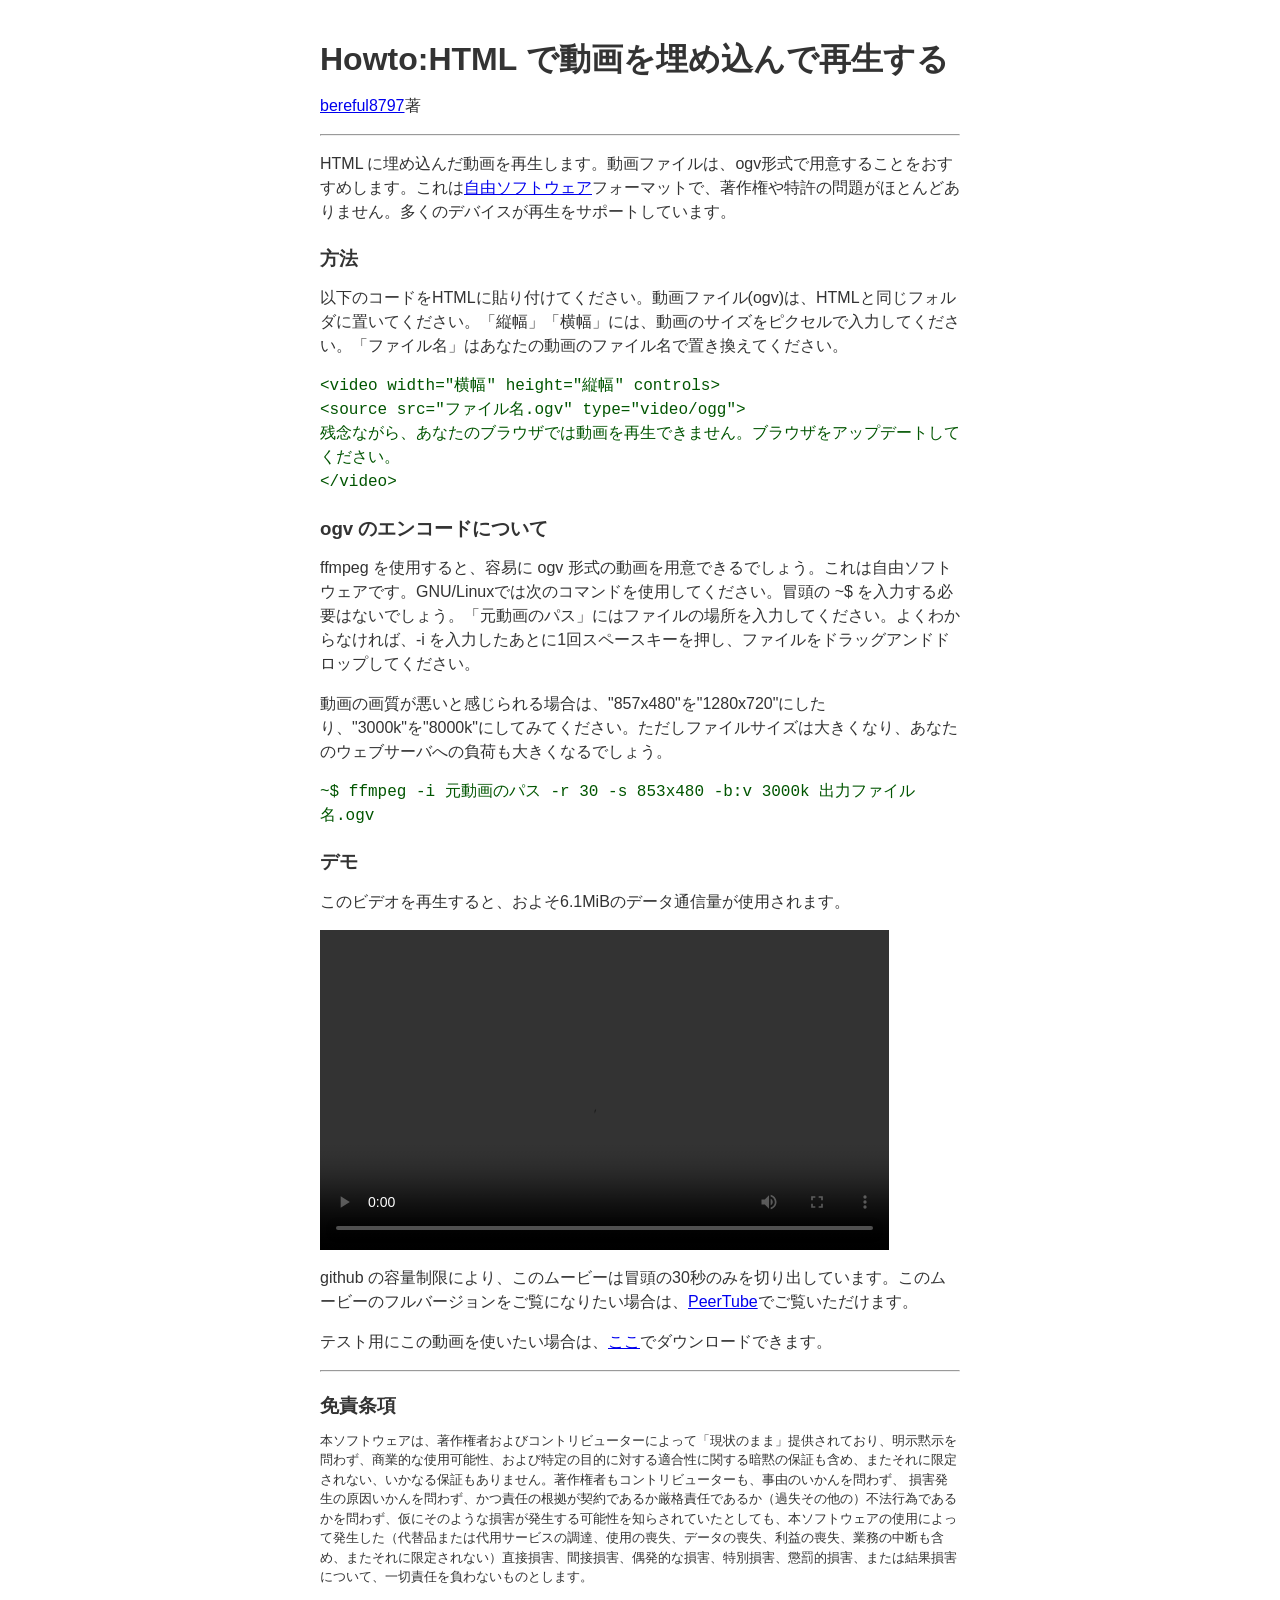
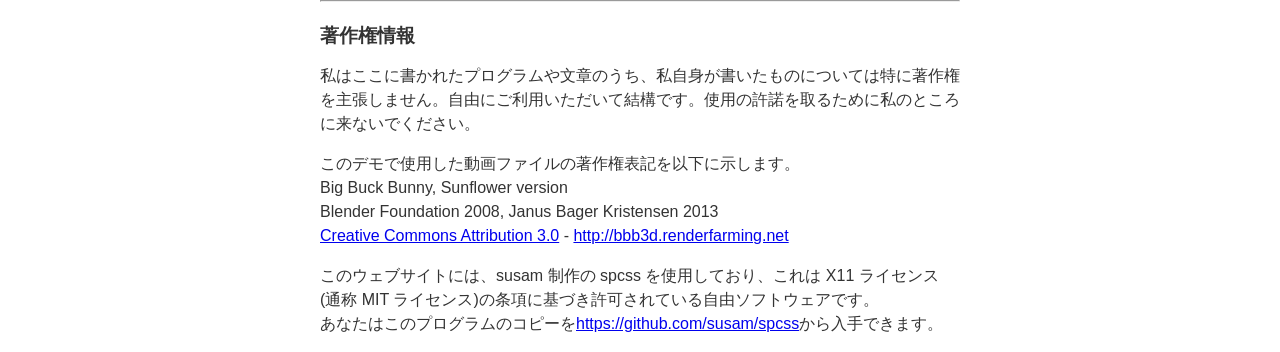
==== video/index.htm @ 007e4989 "Update index.htm" ====
<html>
<link rel="stylesheet" href="sp.css">
<head>
<title>HTML で動画を埋め込んで再生する</title>

</head>
<body>
<h1>Howto:HTML で動画を埋め込んで再生する</h1>
<p><a href="https://mstdn.jp/web/@bereful8797">bereful8797</a>著</p>
<hr>
<p>HTML に埋め込んだ動画を再生します。動画ファイルは、ogv形式で用意することをおすすめします。これは<a href="https://www.gnu.org/philosophy/free-sw.html">自由ソフトウェア</a>フォーマットで、著作権や特許の問題がほとんどありません。多くのデバイスが再生をサポートしています。</p>
<h3>方法</h3>
<p>以下のコードをHTMLに貼り付けてください。動画ファイル(ogv)は、HTMLと同じフォルダに置いてください。「縦幅」「横幅」には、動画のサイズをピクセルで入力してください。「ファイル名」はあなたの動画のファイル名で置き換えてください。</p>
<code>&lt;video width=&quot;横幅&quot; height=&quot;縦幅&quot; controls&gt;<br>
    &lt;source src=&quot;ファイル名.ogv&quot; type=&quot;video/ogg&quot;&gt;<br>
    残念ながら、あなたのブラウザでは動画を再生できません。ブラウザをアップデートしてください。<br>
&lt;/video&gt;</code><br>
<h3>ogv のエンコードについて</h3>
<p>ffmpeg を使用すると、容易に ogv 形式の動画を用意できるでしょう。これは自由ソフトウェアです。GNU/Linuxでは次のコマンドを使用してください。冒頭の ~$ を入力する必要はないでしょう。「元動画のパス」にはファイルの場所を入力してください。よくわからなければ、-i を入力したあとに1回スペースキーを押し、ファイルをドラッグアンドドロップしてください。</p>
<p>動画の画質が悪いと感じられる場合は、"857x480"を"1280x720"にしたり、"3000k"を"8000k"にしてみてください。ただしファイルサイズは大きくなり、あなたのウェブサーバへの負荷も大きくなるでしょう。</p>
<code>
~$ ffmpeg -i 元動画のパス -r 30 -s 853x480 -b:v 3000k 出力ファイル名.ogv
</code>
<h3>デモ</h3>
<p>このビデオを再生すると、およそ6.1MiBのデータ通信量が使用されます。</p>
<video width="569" height="320" controls>
    <source src="bigbuckbunny.ogv" type="video/ogg">
    残念ながら、あなたのブラウザでは動画を再生できません。ブラウザをアップデートしてください。
</video>
<p>github の容量制限により、このムービーは冒頭の30秒のみを切り出しています。このムービーのフルバージョンをご覧になりたい場合は、<a href="https://video.blender.org/videos/watch/6402b77c-b61f-4a06-96ca-c8420a2becf4">PeerTube</a>でご覧いただけます。</p>
<p>テスト用にこの動画を使いたい場合は、<a href="./bigbuckbunny.ogv">ここ</a>でダウンロードできます。</p>
<hr>
<h3>免責条項</h3>
<font size="2">
<p> 本ソフトウェアは、著作権者およびコントリビューターによって「現状のまま」提供されており、明示黙示を問わず、商業的な使用可能性、および特定の目的に対する適合性に関する暗黙の保証も含め、またそれに限定されない、いかなる保証もありません。著作権者もコントリビューターも、事由のいかんを問わず、 損害発生の原因いかんを問わず、かつ責任の根拠が契約であるか厳格責任であるか（過失その他の）不法行為であるかを問わず、仮にそのような損害が発生する可能性を知らされていたとしても、本ソフトウェアの使用によって発生した（代替品または代用サービスの調達、使用の喪失、データの喪失、利益の喪失、業務の中断も含め、またそれに限定されない）直接損害、間接損害、偶発的な損害、特別損害、懲罰的損害、または結果損害について、一切責任を負わないものとします。 </p>
</font>
<hr>
<h3>著作権情報</h3>
<p>
私はここに書かれたプログラムや文章のうち、私自身が書いたものについては特に著作権を主張しません。自由にご利用いただいて結構です。使用の許諾を取るために私のところに来ないでください。
<p>
このデモで使用した動画ファイルの著作権表記を以下に示します。<br>
Big Buck Bunny, Sunflower version<br>
Blender Foundation 2008, Janus Bager Kristensen 2013<br>
<a href="https://creativecommons.org/licenses/by/3.0/">Creative Commons Attribution 3.0</a> - <a href="http://bbb3d.renderfarming.net">http://bbb3d.renderfarming.net</a>
</p>
<p>
このウェブサイトには、susam 制作の spcss を使用しており、これは X11 ライセンス(通称 MIT ライセンス)の条項に基づき許可されている自由ソフトウェアです。<br>
あなたはこのプログラムのコピーを<a href="https://github.com/susam/spcss">https://github.com/susam/spcss</a>から入手できます。
</p>
</body>
</html>
---- video/sp.css ----
/*
 * https://github.com/susam/spcss

Copyright (c) 2020-2022 Susam Pal

Permission is hereby granted, free of charge, to any person obtaining a copy of this software and associated documentation files (the "Software"), to deal in the Software without restriction, including without limitation the rights to use, copy, modify, merge, publish, distribute, sublicense, and/or sell copies of the Software, and to permit persons to whom the Software is furnished to do so, subject to the following conditions:

The above copyright notice and this permission notice shall be included in all copies or substantial portions of the Software.

THE SOFTWARE IS PROVIDED "AS IS", WITHOUT WARRANTY OF ANY KIND, EXPRESS OR IMPLIED, INCLUDING BUT NOT LIMITED TO THE WARRANTIES OF MERCHANTABILITY, FITNESS FOR A PARTICULAR PURPOSE AND NONINFRINGEMENT. IN NO EVENT SHALL THE AUTHORS OR COPYRIGHT HOLDERS BE LIABLE FOR ANY CLAIM, DAMAGES OR OTHER LIABILITY, WHETHER IN AN ACTION OF CONTRACT, TORT OR OTHERWISE, ARISING FROM, OUT OF OR IN CONNECTION WITH THE SOFTWARE OR THE USE OR OTHER DEALINGS IN THE SOFTWARE.
 */
body {
  color: #333;
  font-family: helvetica, arial, sans-serif;
  line-height: 1.5;
  margin: 0 auto;
  max-width: 40em;
  padding: 0 1em;
}
h1, h2, h3, h4, h5, h6 {
  margin: 1.25em 0 0.5em 0;
  line-height: 1.2;
}
a:link {
  color: #00e;
}
a:visited {
  color: #518;
}
a:focus, a:hover {
  color: #03f;
}
a:active {
  color: #e00;
}
h1 a:empty:before, h2 a:empty:before, h3 a:empty:before,
h4 a:empty:before, h5 a:empty:before, h6 a:empty:before {
  content: "#";
}
h1 a:empty, h2 a:empty, h3 a:empty, h4 a:empty, h5 a:empty, h6 a:empty {
  visibility: hidden;
  padding-left: 0.25em;
}
h1:hover a:empty, h2:hover a:empty, h3:hover a:empty,
h4:hover a:empty, h5:hover a:empty, h6:hover a:empty {
  visibility: visible;
}
img {
  max-width: 100%;
}
figure {
  margin: 1em 0;
  text-align: center;
}
figcaption {
  font-size: small;
}
pre, code, samp, kbd {
  font-family: monospace, monospace;
}
pre, code, kbd {
  color: #050;
}
samp {
  color: #730;
}
pre, blockquote {
  background: #eee;
  padding: 0.5em;
}
pre {
  overflow: auto;
}
blockquote {
  border-left: medium solid #ccc;
  margin: 1em 0;
}
blockquote :first-child {
  margin-top: 0;
}
blockquote :last-child {
  margin-bottom: 0;
}
table {
  border-collapse: collapse;
}
th, td {
  border: thin solid #999;
  padding: 0.3em 0.4em;
  text-align: left;
}
@media (prefers-color-scheme: dark) {
  body {
    background: #111;
    color: #bbb;
  }
  a:link {
    color: #9bf;
  }
  a:visited {
    color: #caf;
  }
  a:focus, a:hover {
    color: #9cf;
  }
  a:active {
    color: #f99;
  }
  pre, code, kbd {
    color: #9c6;
    font-family: monospace, monospace;
  }
  samp {
    color: #db0;
  }
  pre, blockquote {
    background: #000;
  }
  blockquote {
    border-color: #333;
  }
  th, td {
    border-color: #666;
  }
}
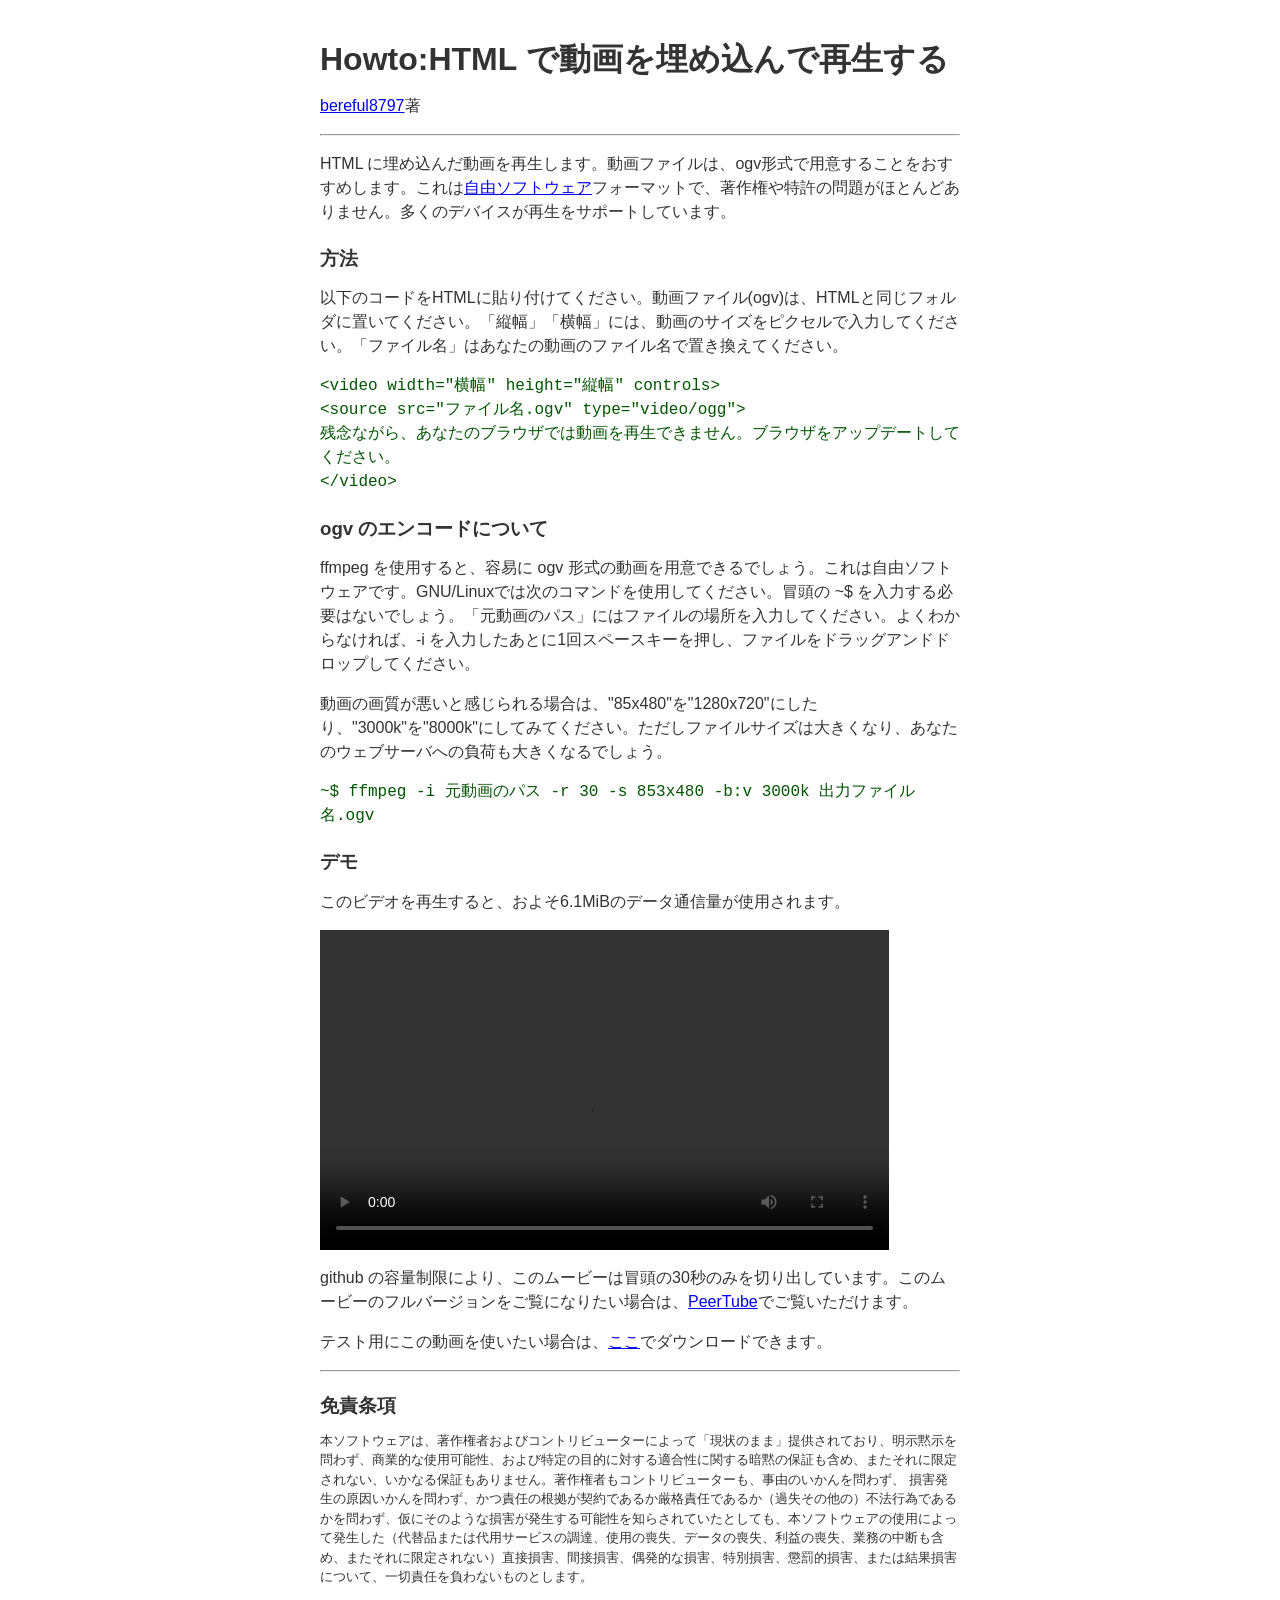
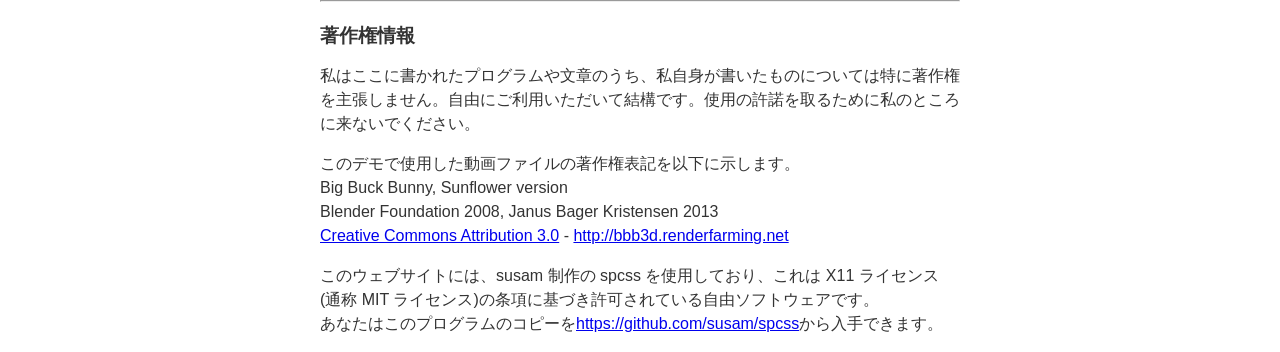
==== commit f39be9fc: "Update index.htm" ====
--- a/video/index.htm
+++ b/video/index.htm
@@ -17,7 +17,7 @@
 &lt;/video&gt;</code><br>
 <h3>ogv のエンコードについて</h3>
 <p>ffmpeg を使用すると、容易に ogv 形式の動画を用意できるでしょう。これは自由ソフトウェアです。GNU/Linuxでは次のコマンドを使用してください。冒頭の ~$ を入力する必要はないでしょう。「元動画のパス」にはファイルの場所を入力してください。よくわからなければ、-i を入力したあとに1回スペースキーを押し、ファイルをドラッグアンドドロップしてください。</p>
-<p>動画の画質が悪いと感じられる場合は、"857x480"を"1280x720"にしたり、"3000k"を"8000k"にしてみてください。ただしファイルサイズは大きくなり、あなたのウェブサーバへの負荷も大きくなるでしょう。</p>
+<p>動画の画質が悪いと感じられる場合は、"85x480"を"1280x720"にしたり、"3000k"を"8000k"にしてみてください。ただしファイルサイズは大きくなり、あなたのウェブサーバへの負荷も大きくなるでしょう。</p>
 <code>
 ~$ ffmpeg -i 元動画のパス -r 30 -s 853x480 -b:v 3000k 出力ファイル名.ogv
 </code>
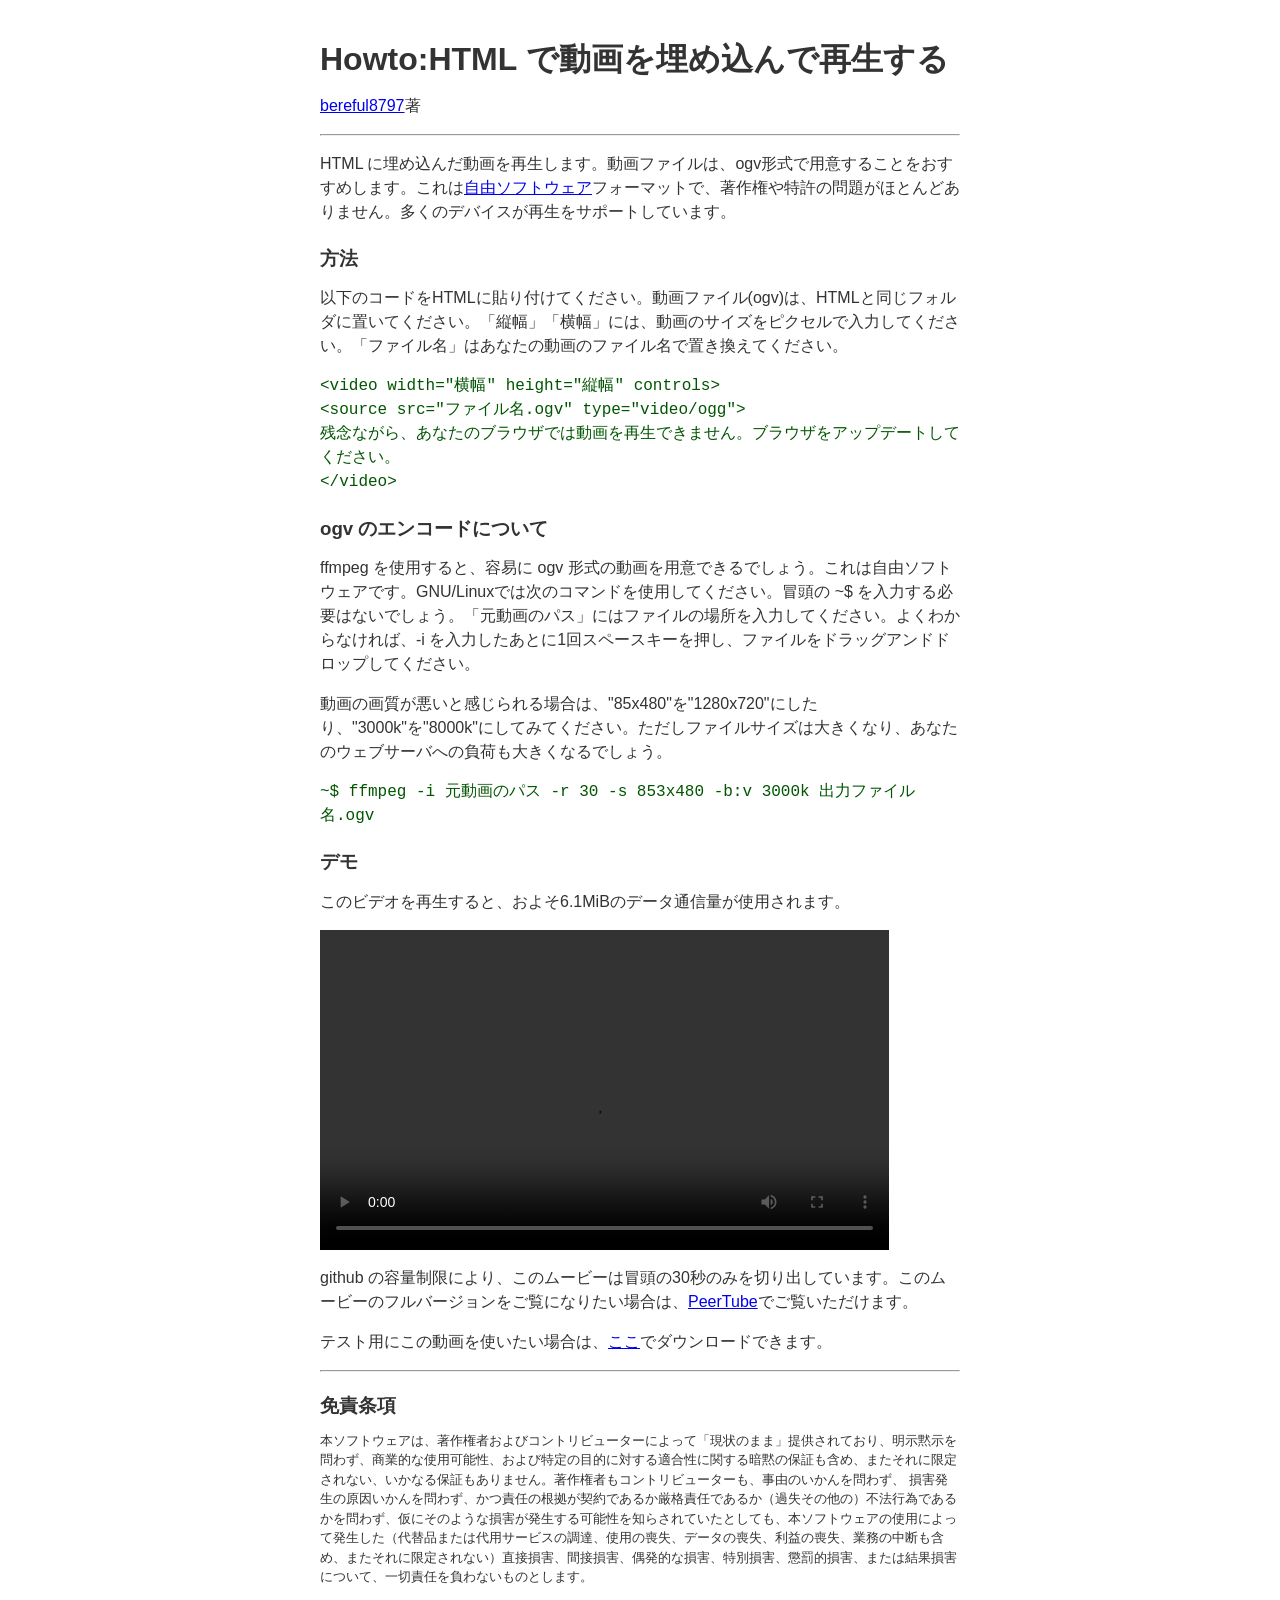
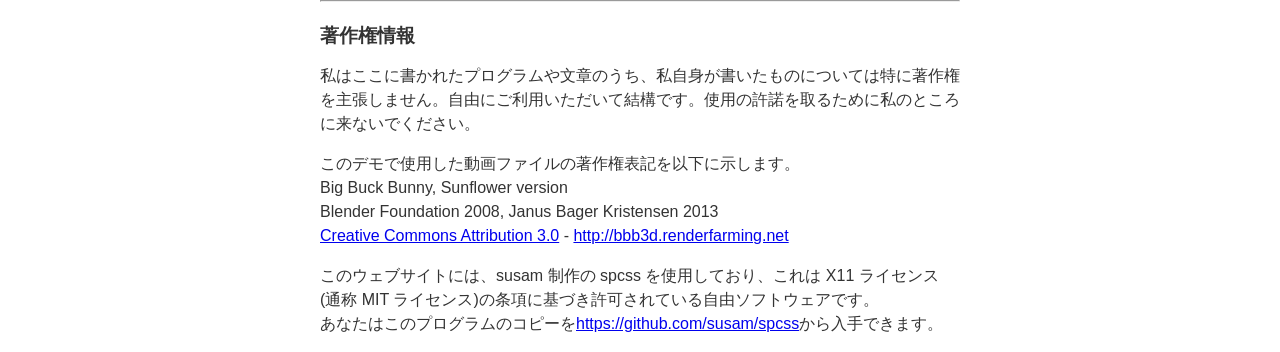
==== commit 50819e79: "Update index.htm" ====
--- a/video/index.htm
+++ b/video/index.htm
@@ -23,10 +23,14 @@
 </code>
 <h3>デモ</h3>
 <p>このビデオを再生すると、およそ6.1MiBのデータ通信量が使用されます。</p>
+    
+    
 <video width="569" height="320" controls>
     <source src="bigbuckbunny.ogv" type="video/ogg">
     残念ながら、あなたのブラウザでは動画を再生できません。ブラウザをアップデートしてください。
 </video>
+    
+    
 <p>github の容量制限により、このムービーは冒頭の30秒のみを切り出しています。このムービーのフルバージョンをご覧になりたい場合は、<a href="https://video.blender.org/videos/watch/6402b77c-b61f-4a06-96ca-c8420a2becf4">PeerTube</a>でご覧いただけます。</p>
 <p>テスト用にこの動画を使いたい場合は、<a href="./bigbuckbunny.ogv">ここ</a>でダウンロードできます。</p>
 <hr>
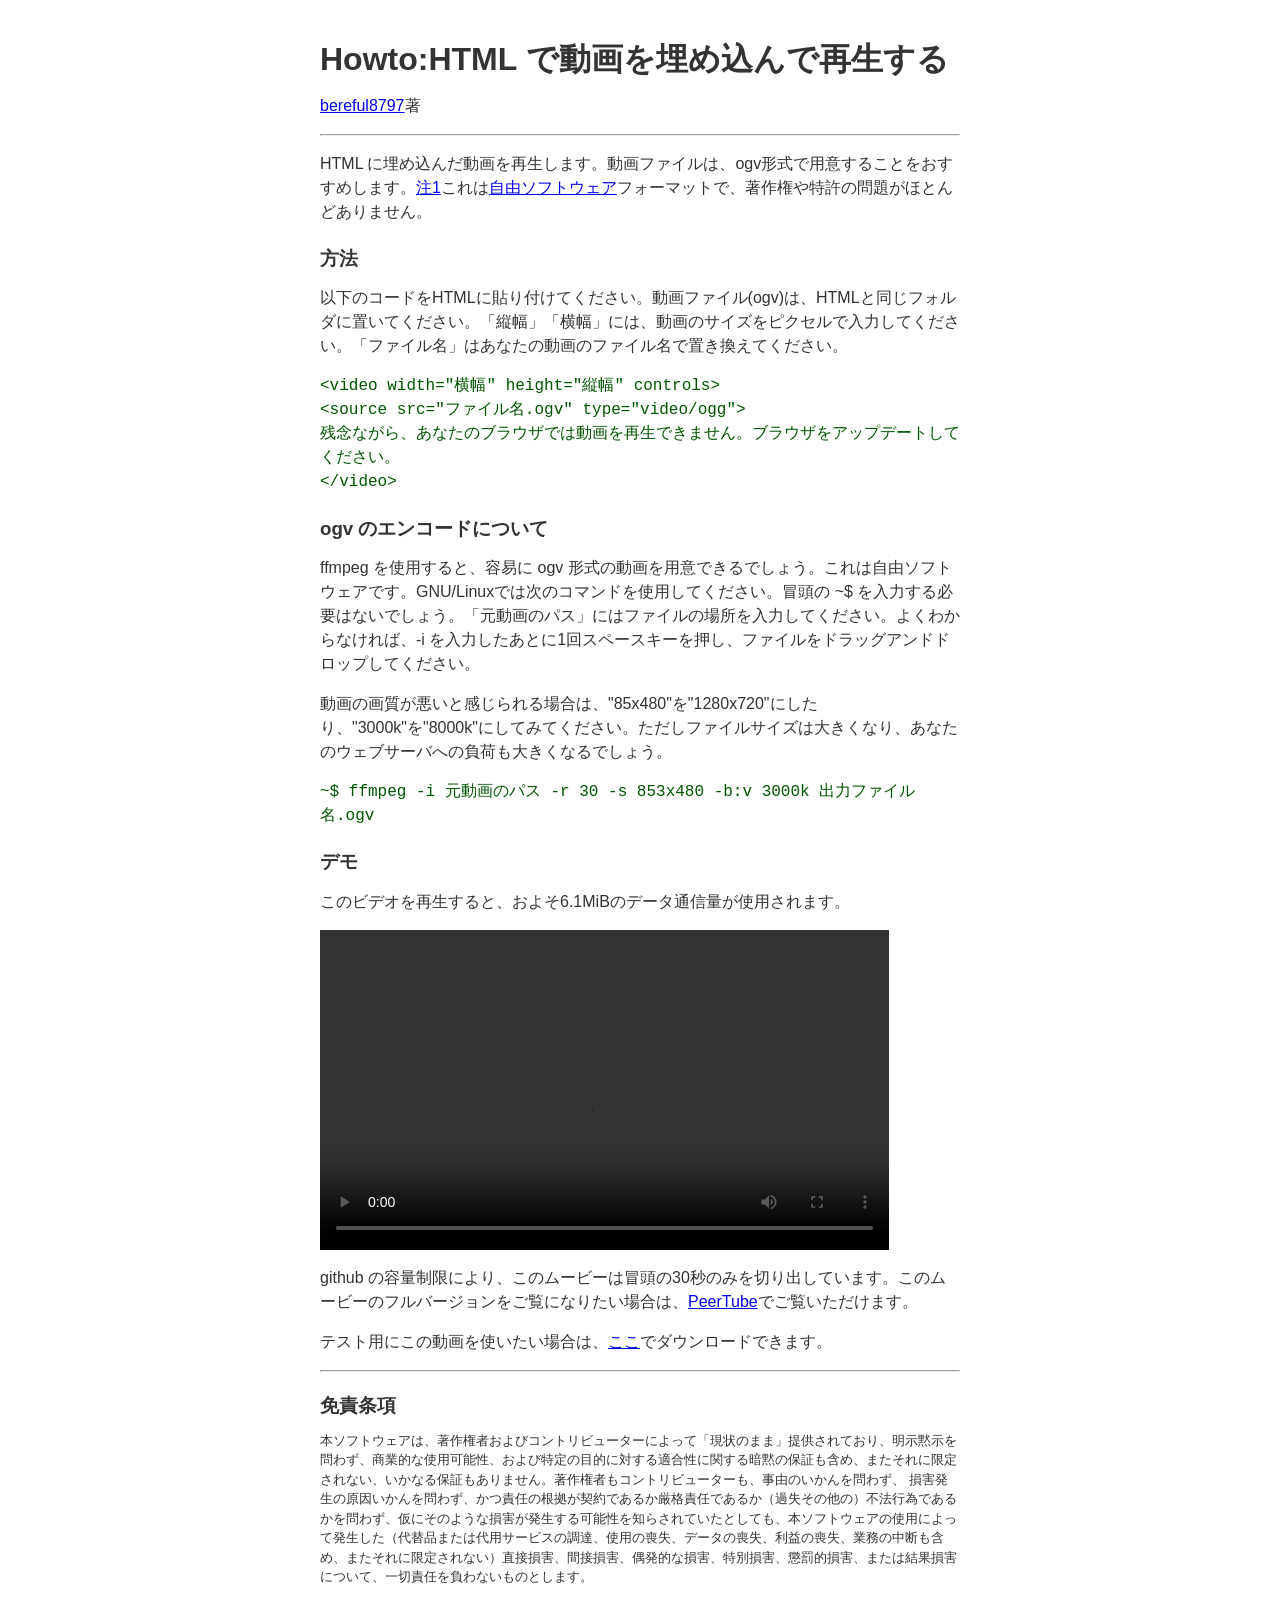
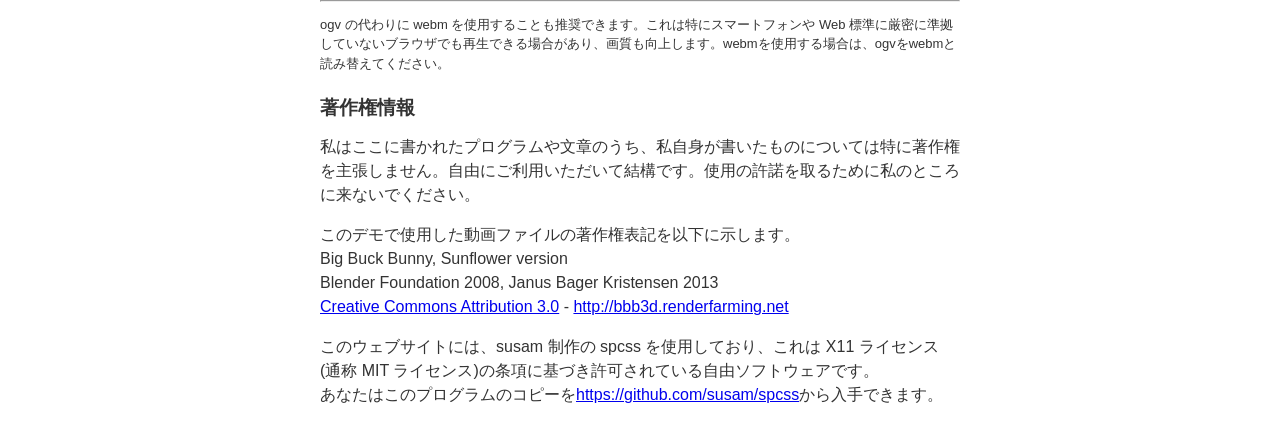
==== commit ca3c2a2d: "Update index.htm" ====
--- a/video/index.htm
+++ b/video/index.htm
@@ -8,7 +8,7 @@
 <h1>Howto:HTML で動画を埋め込んで再生する</h1>
 <p><a href="https://mstdn.jp/web/@bereful8797">bereful8797</a>著</p>
 <hr>
-<p>HTML に埋め込んだ動画を再生します。動画ファイルは、ogv形式で用意することをおすすめします。これは<a href="https://www.gnu.org/philosophy/free-sw.html">自由ソフトウェア</a>フォーマットで、著作権や特許の問題がほとんどありません。多くのデバイスが再生をサポートしています。</p>
+    <p>HTML に埋め込んだ動画を再生します。動画ファイルは、ogv形式で用意することをおすすめします。<a href="#注1">注1</a>これは<a href="https://www.gnu.org/philosophy/free-sw.html">自由ソフトウェア</a>フォーマットで、著作権や特許の問題がほとんどありません。<!--多くのデバイスが再生をサポートしています。--></p>
 <h3>方法</h3>
 <p>以下のコードをHTMLに貼り付けてください。動画ファイル(ogv)は、HTMLと同じフォルダに置いてください。「縦幅」「横幅」には、動画のサイズをピクセルで入力してください。「ファイル名」はあなたの動画のファイル名で置き換えてください。</p>
 <code>&lt;video width=&quot;横幅&quot; height=&quot;縦幅&quot; controls&gt;<br>
@@ -39,6 +39,9 @@
 <p> 本ソフトウェアは、著作権者およびコントリビューターによって「現状のまま」提供されており、明示黙示を問わず、商業的な使用可能性、および特定の目的に対する適合性に関する暗黙の保証も含め、またそれに限定されない、いかなる保証もありません。著作権者もコントリビューターも、事由のいかんを問わず、 損害発生の原因いかんを問わず、かつ責任の根拠が契約であるか厳格責任であるか（過失その他の）不法行為であるかを問わず、仮にそのような損害が発生する可能性を知らされていたとしても、本ソフトウェアの使用によって発生した（代替品または代用サービスの調達、使用の喪失、データの喪失、利益の喪失、業務の中断も含め、またそれに限定されない）直接損害、間接損害、偶発的な損害、特別損害、懲罰的損害、または結果損害について、一切責任を負わないものとします。 </p>
 </font>
 <hr>
+<font size="2">
+    <dt id="注1"><p>ogv の代わりに webm を使用することも推奨できます。これは特にスマートフォンや Web 標準に厳密に準拠していないブラウザでも再生できる場合があり、画質も向上します。webmを使用する場合は、ogvをwebmと読み替えてください。</p></dt>
+    </font>
 <h3>著作権情報</h3>
 <p>
 私はここに書かれたプログラムや文章のうち、私自身が書いたものについては特に著作権を主張しません。自由にご利用いただいて結構です。使用の許諾を取るために私のところに来ないでください。
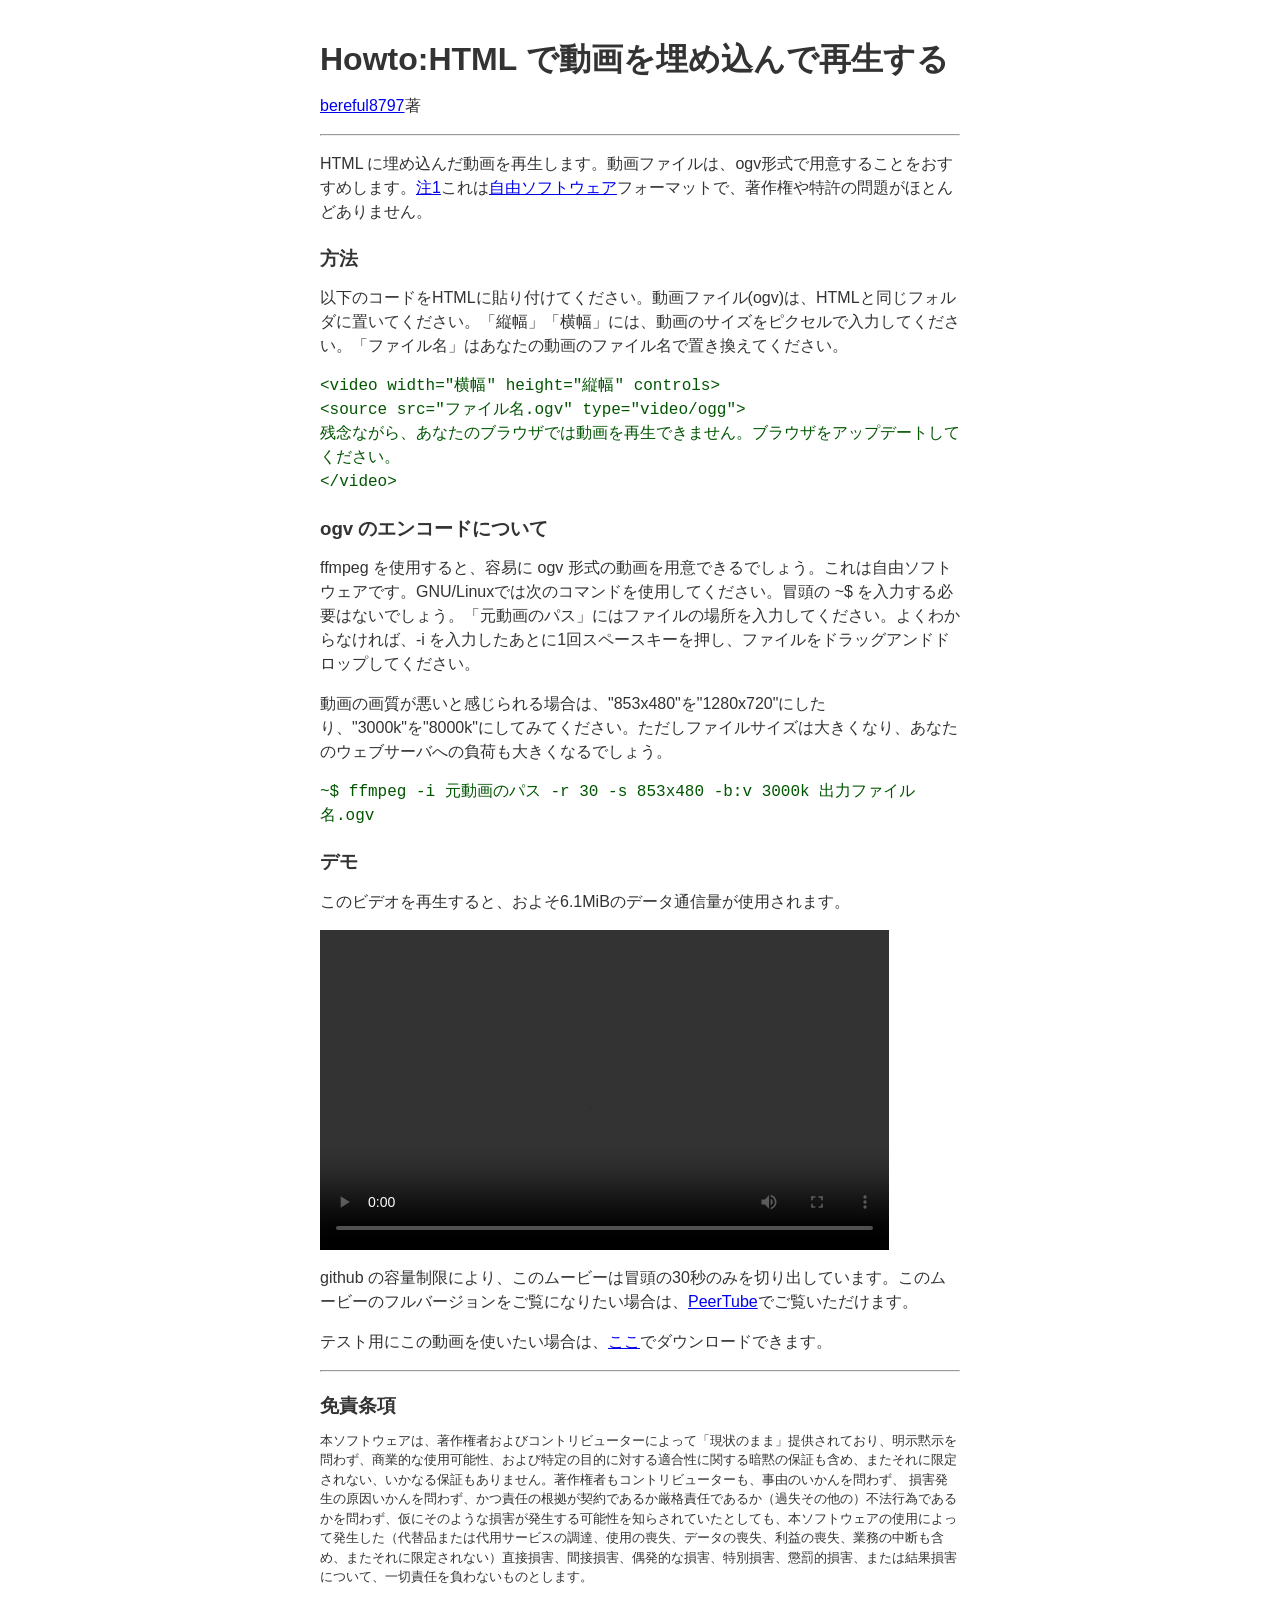
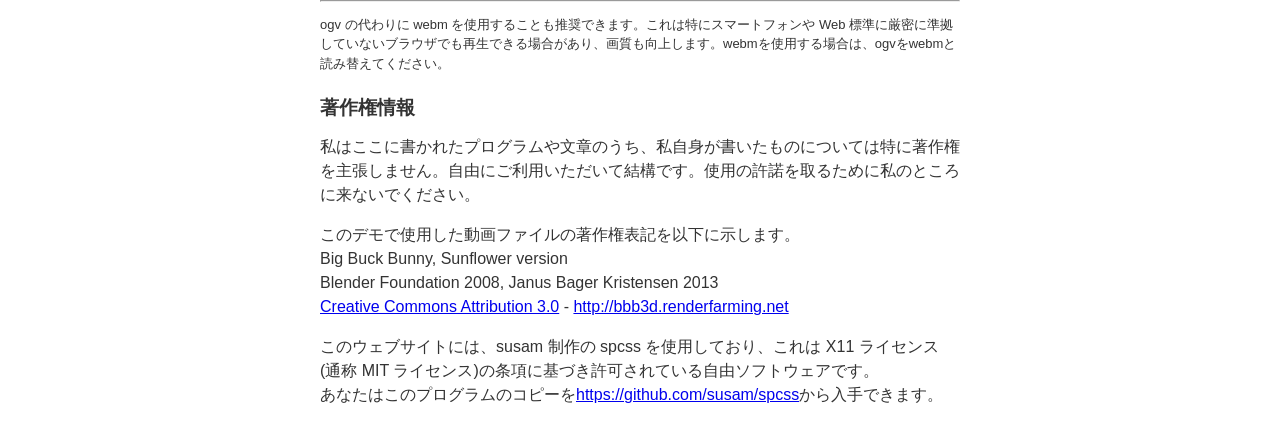
==== commit 412a4a92: "Update index.htm" ====
--- a/video/index.htm
+++ b/video/index.htm
@@ -17,7 +17,7 @@
 &lt;/video&gt;</code><br>
 <h3>ogv のエンコードについて</h3>
 <p>ffmpeg を使用すると、容易に ogv 形式の動画を用意できるでしょう。これは自由ソフトウェアです。GNU/Linuxでは次のコマンドを使用してください。冒頭の ~$ を入力する必要はないでしょう。「元動画のパス」にはファイルの場所を入力してください。よくわからなければ、-i を入力したあとに1回スペースキーを押し、ファイルをドラッグアンドドロップしてください。</p>
-<p>動画の画質が悪いと感じられる場合は、"85x480"を"1280x720"にしたり、"3000k"を"8000k"にしてみてください。ただしファイルサイズは大きくなり、あなたのウェブサーバへの負荷も大きくなるでしょう。</p>
+<p>動画の画質が悪いと感じられる場合は、"853x480"を"1280x720"にしたり、"3000k"を"8000k"にしてみてください。ただしファイルサイズは大きくなり、あなたのウェブサーバへの負荷も大きくなるでしょう。</p>
 <code>
 ~$ ffmpeg -i 元動画のパス -r 30 -s 853x480 -b:v 3000k 出力ファイル名.ogv
 </code>
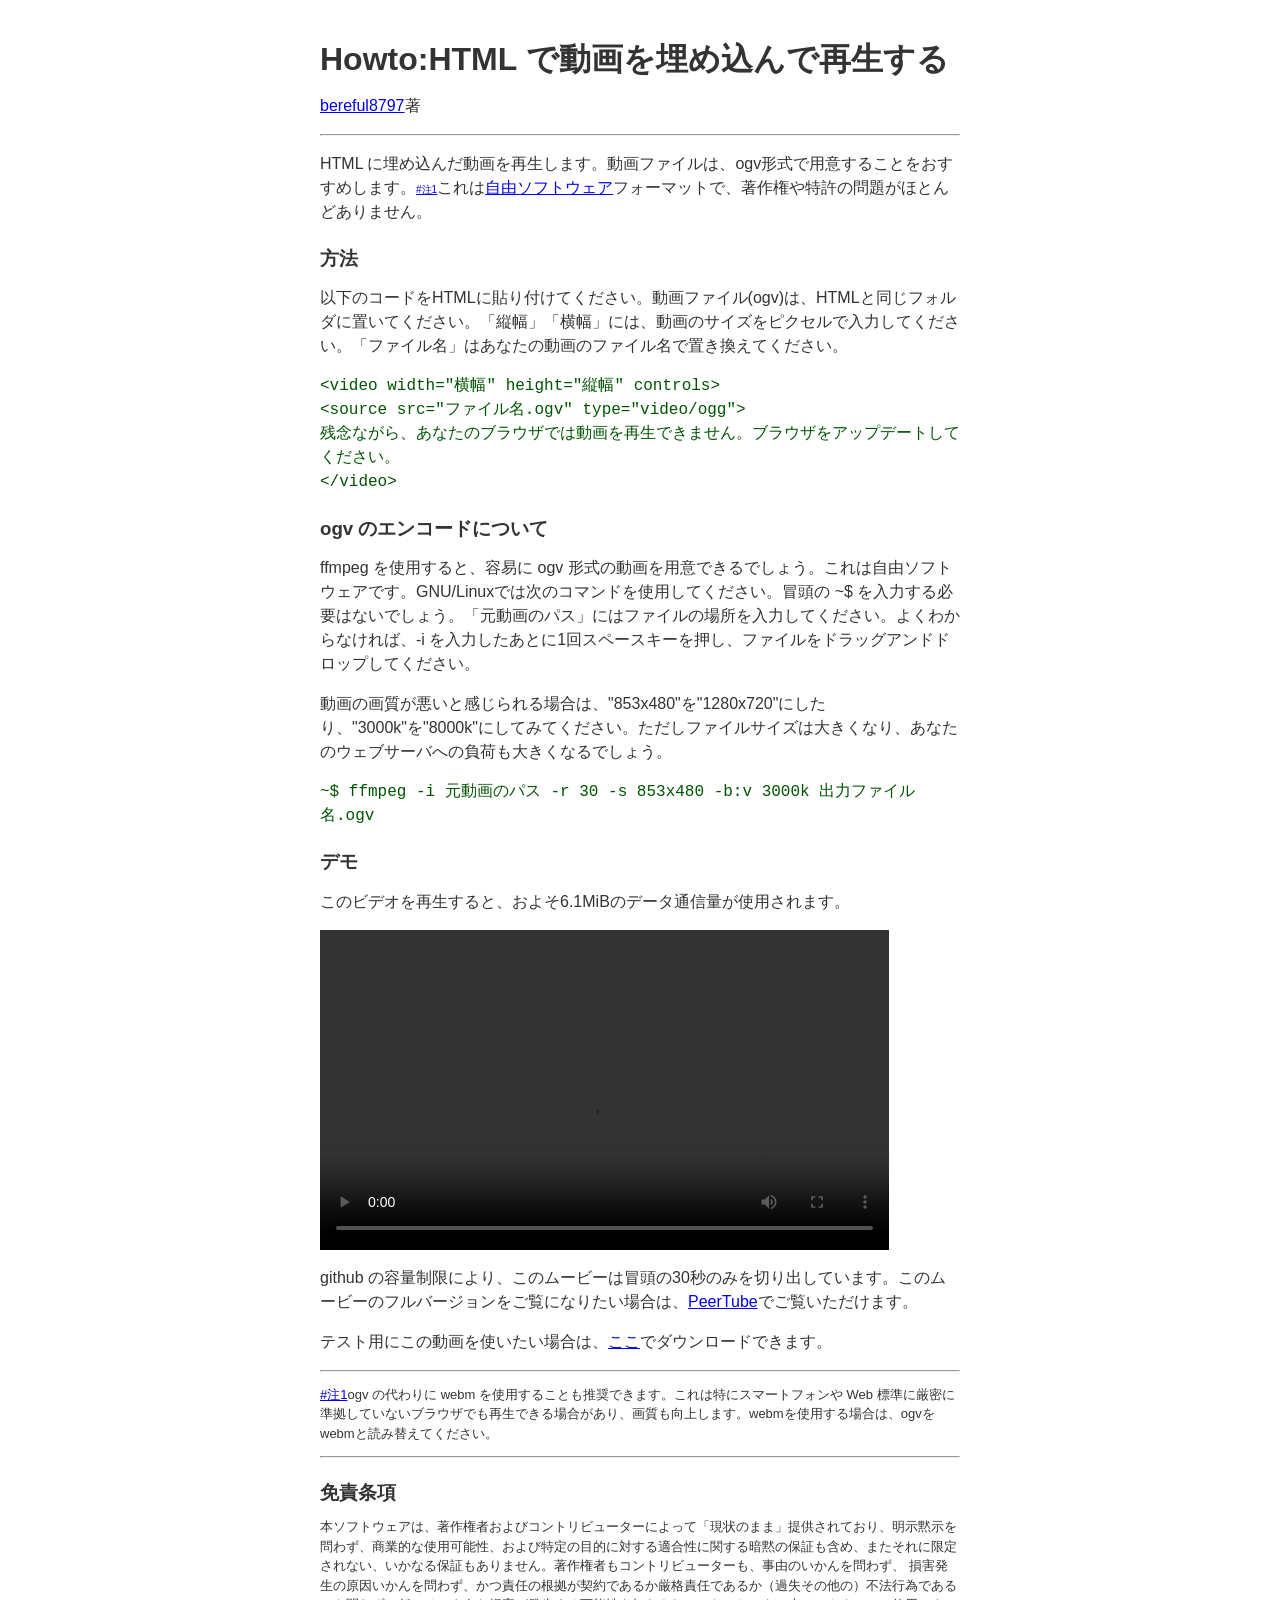
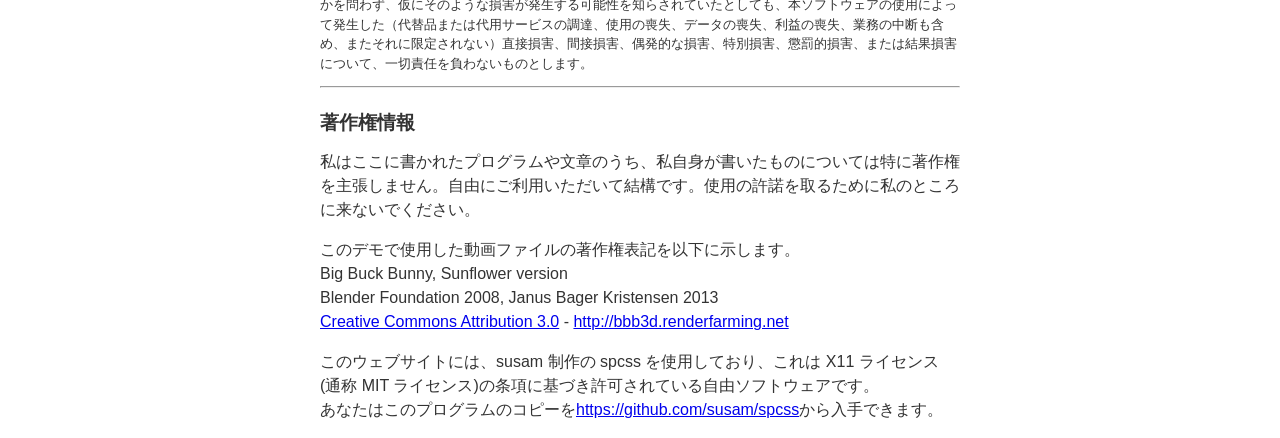
==== commit c7e9b2d8: "Update index.htm" ====
--- a/video/index.htm
+++ b/video/index.htm
@@ -8,7 +8,7 @@
 <h1>Howto:HTML で動画を埋め込んで再生する</h1>
 <p><a href="https://mstdn.jp/web/@bereful8797">bereful8797</a>著</p>
 <hr>
-    <p>HTML に埋め込んだ動画を再生します。動画ファイルは、ogv形式で用意することをおすすめします。<a href="#注1">注1</a>これは<a href="https://www.gnu.org/philosophy/free-sw.html">自由ソフトウェア</a>フォーマットで、著作権や特許の問題がほとんどありません。<!--多くのデバイスが再生をサポートしています。--></p>
+    <p>HTML に埋め込んだ動画を再生します。動画ファイルは、ogv形式で用意することをおすすめします。<font size="1"><a href="#注1">#注1</a></font>これは<a href="https://www.gnu.org/philosophy/free-sw.html">自由ソフトウェア</a>フォーマットで、著作権や特許の問題がほとんどありません。<!--多くのデバイスが再生をサポートしています。--></p>
 <h3>方法</h3>
 <p>以下のコードをHTMLに貼り付けてください。動画ファイル(ogv)は、HTMLと同じフォルダに置いてください。「縦幅」「横幅」には、動画のサイズをピクセルで入力してください。「ファイル名」はあなたの動画のファイル名で置き換えてください。</p>
 <code>&lt;video width=&quot;横幅&quot; height=&quot;縦幅&quot; controls&gt;<br>
@@ -34,14 +34,15 @@
 <p>github の容量制限により、このムービーは冒頭の30秒のみを切り出しています。このムービーのフルバージョンをご覧になりたい場合は、<a href="https://video.blender.org/videos/watch/6402b77c-b61f-4a06-96ca-c8420a2becf4">PeerTube</a>でご覧いただけます。</p>
 <p>テスト用にこの動画を使いたい場合は、<a href="./bigbuckbunny.ogv">ここ</a>でダウンロードできます。</p>
 <hr>
+    <font size="2">
+    <dt id="注1"><p><a href="#注1">#注1</a>ogv の代わりに webm を使用することも推奨できます。これは特にスマートフォンや Web 標準に厳密に準拠していないブラウザでも再生できる場合があり、画質も向上します。webmを使用する場合は、ogvをwebmと読み替えてください。</p></dt>
+    </font>
+<hr>
 <h3>免責条項</h3>
 <font size="2">
 <p> 本ソフトウェアは、著作権者およびコントリビューターによって「現状のまま」提供されており、明示黙示を問わず、商業的な使用可能性、および特定の目的に対する適合性に関する暗黙の保証も含め、またそれに限定されない、いかなる保証もありません。著作権者もコントリビューターも、事由のいかんを問わず、 損害発生の原因いかんを問わず、かつ責任の根拠が契約であるか厳格責任であるか（過失その他の）不法行為であるかを問わず、仮にそのような損害が発生する可能性を知らされていたとしても、本ソフトウェアの使用によって発生した（代替品または代用サービスの調達、使用の喪失、データの喪失、利益の喪失、業務の中断も含め、またそれに限定されない）直接損害、間接損害、偶発的な損害、特別損害、懲罰的損害、または結果損害について、一切責任を負わないものとします。 </p>
 </font>
 <hr>
-<font size="2">
-    <dt id="注1"><p>ogv の代わりに webm を使用することも推奨できます。これは特にスマートフォンや Web 標準に厳密に準拠していないブラウザでも再生できる場合があり、画質も向上します。webmを使用する場合は、ogvをwebmと読み替えてください。</p></dt>
-    </font>
 <h3>著作権情報</h3>
 <p>
 私はここに書かれたプログラムや文章のうち、私自身が書いたものについては特に著作権を主張しません。自由にご利用いただいて結構です。使用の許諾を取るために私のところに来ないでください。
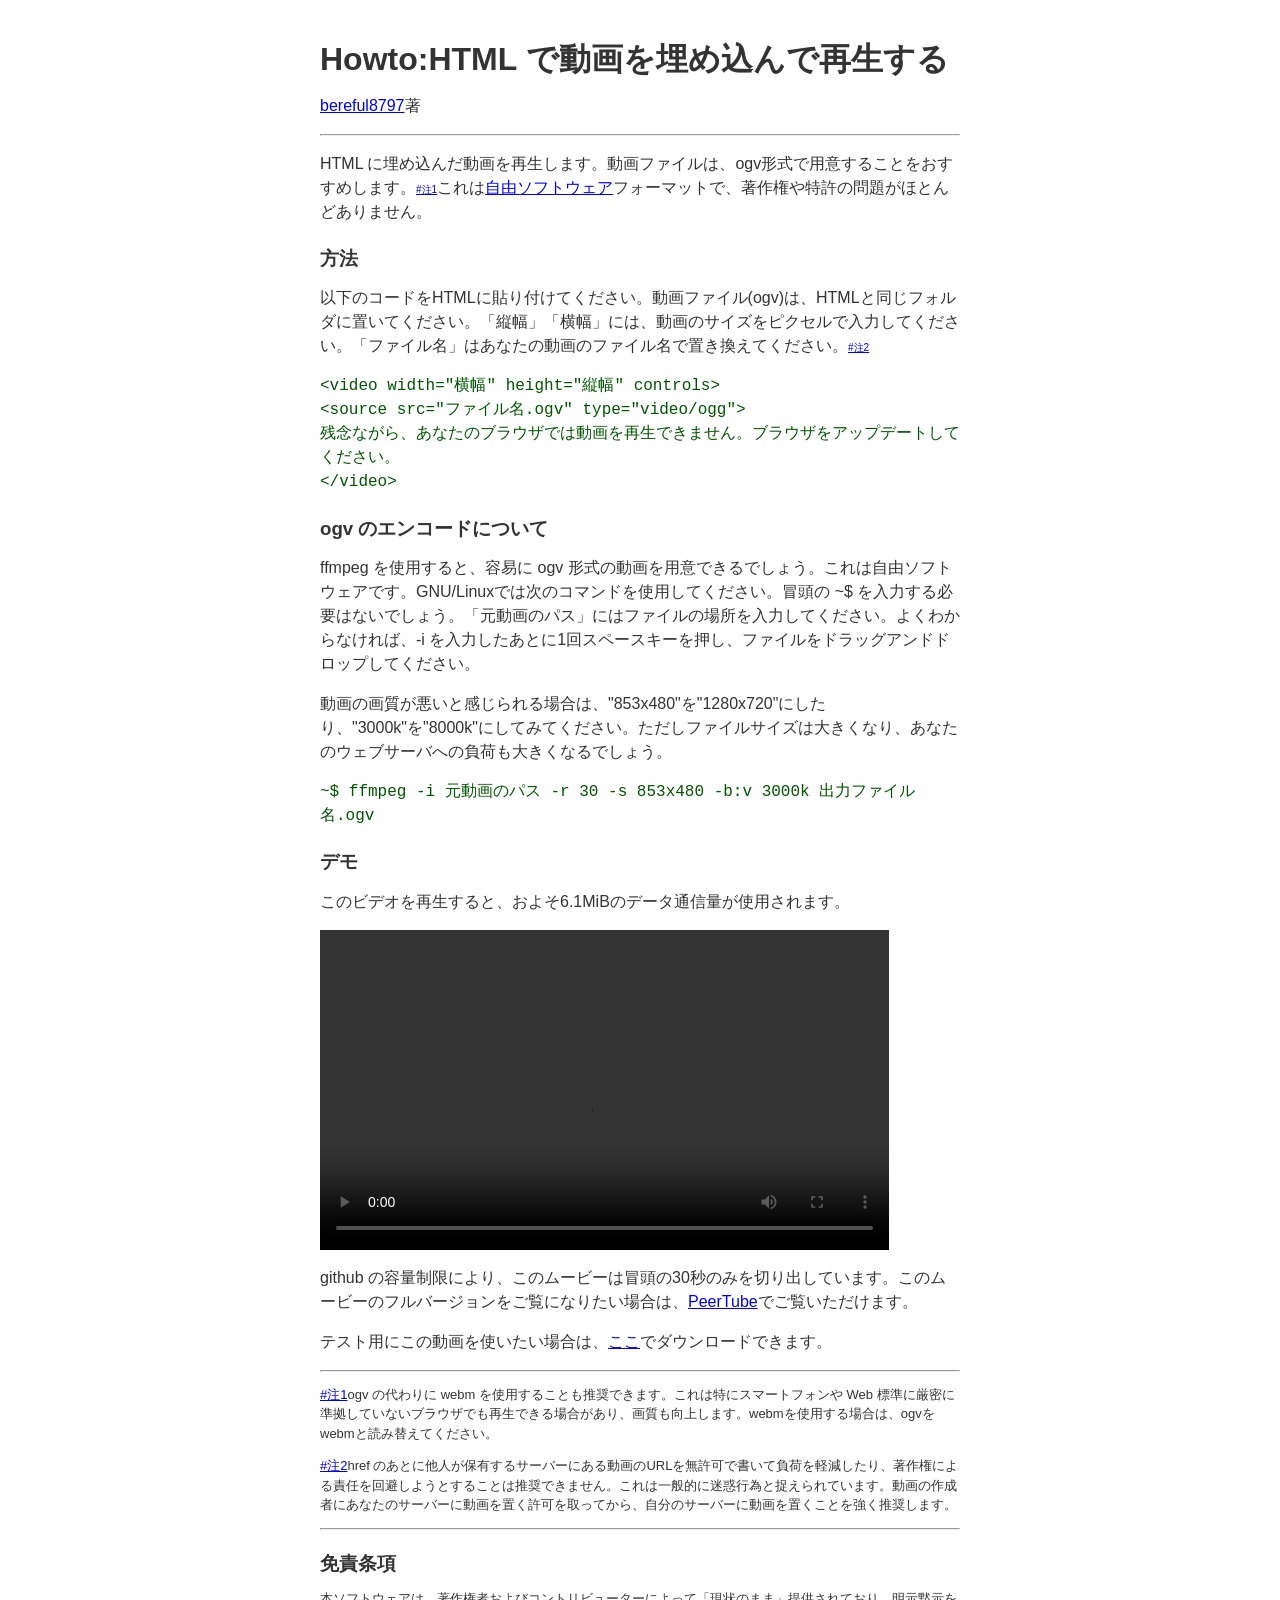
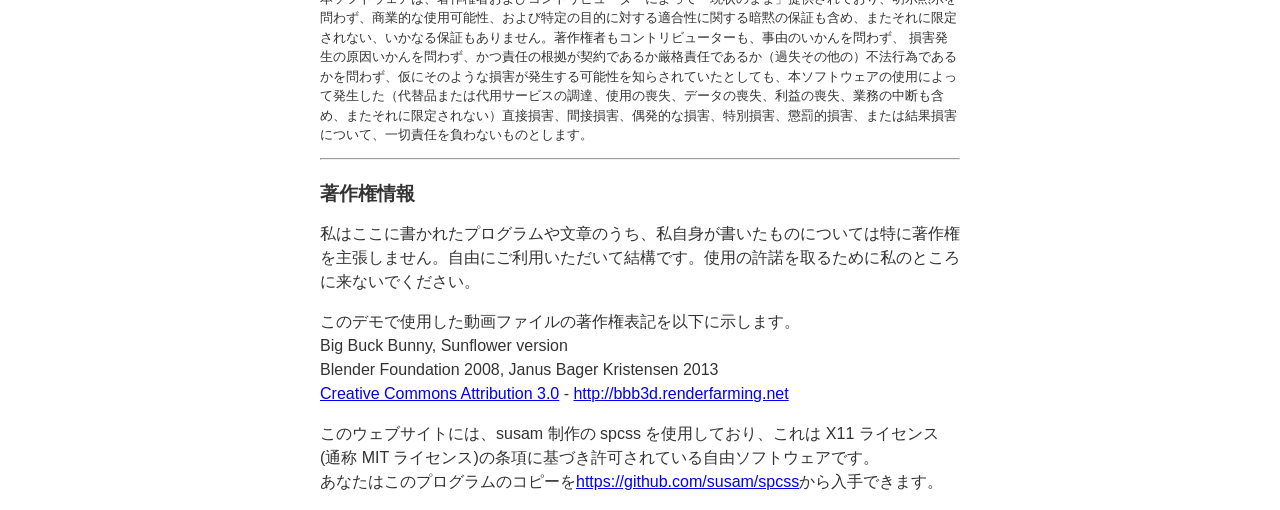
==== commit 6f231d6c: "Update index.htm" ====
--- a/video/index.htm
+++ b/video/index.htm
@@ -10,7 +10,7 @@
 <hr>
     <p>HTML に埋め込んだ動画を再生します。動画ファイルは、ogv形式で用意することをおすすめします。<font size="1"><a href="#注1">#注1</a></font>これは<a href="https://www.gnu.org/philosophy/free-sw.html">自由ソフトウェア</a>フォーマットで、著作権や特許の問題がほとんどありません。<!--多くのデバイスが再生をサポートしています。--></p>
 <h3>方法</h3>
-<p>以下のコードをHTMLに貼り付けてください。動画ファイル(ogv)は、HTMLと同じフォルダに置いてください。「縦幅」「横幅」には、動画のサイズをピクセルで入力してください。「ファイル名」はあなたの動画のファイル名で置き換えてください。</p>
+<p>以下のコードをHTMLに貼り付けてください。動画ファイル(ogv)は、HTMLと同じフォルダに置いてください。「縦幅」「横幅」には、動画のサイズをピクセルで入力してください。「ファイル名」はあなたの動画のファイル名で置き換えてください。<font size="1"><a href="#注2">#注2</a></font></p>
 <code>&lt;video width=&quot;横幅&quot; height=&quot;縦幅&quot; controls&gt;<br>
     &lt;source src=&quot;ファイル名.ogv&quot; type=&quot;video/ogg&quot;&gt;<br>
     残念ながら、あなたのブラウザでは動画を再生できません。ブラウザをアップデートしてください。<br>
@@ -36,6 +36,7 @@
 <hr>
     <font size="2">
     <dt id="注1"><p><a href="#注1">#注1</a>ogv の代わりに webm を使用することも推奨できます。これは特にスマートフォンや Web 標準に厳密に準拠していないブラウザでも再生できる場合があり、画質も向上します。webmを使用する場合は、ogvをwebmと読み替えてください。</p></dt>
+    <dt id="注2"><p><a href="#注2">#注2</a>href のあとに他人が保有するサーバーにある動画のURLを無許可で書いて負荷を軽減したり、著作権による責任を回避しようとすることは推奨できません。これは一般的に迷惑行為と捉えられています。動画の作成者にあなたのサーバーに動画を置く許可を取ってから、自分のサーバーに動画を置くことを強く推奨します。</p></dt>
     </font>
 <hr>
 <h3>免責条項</h3>
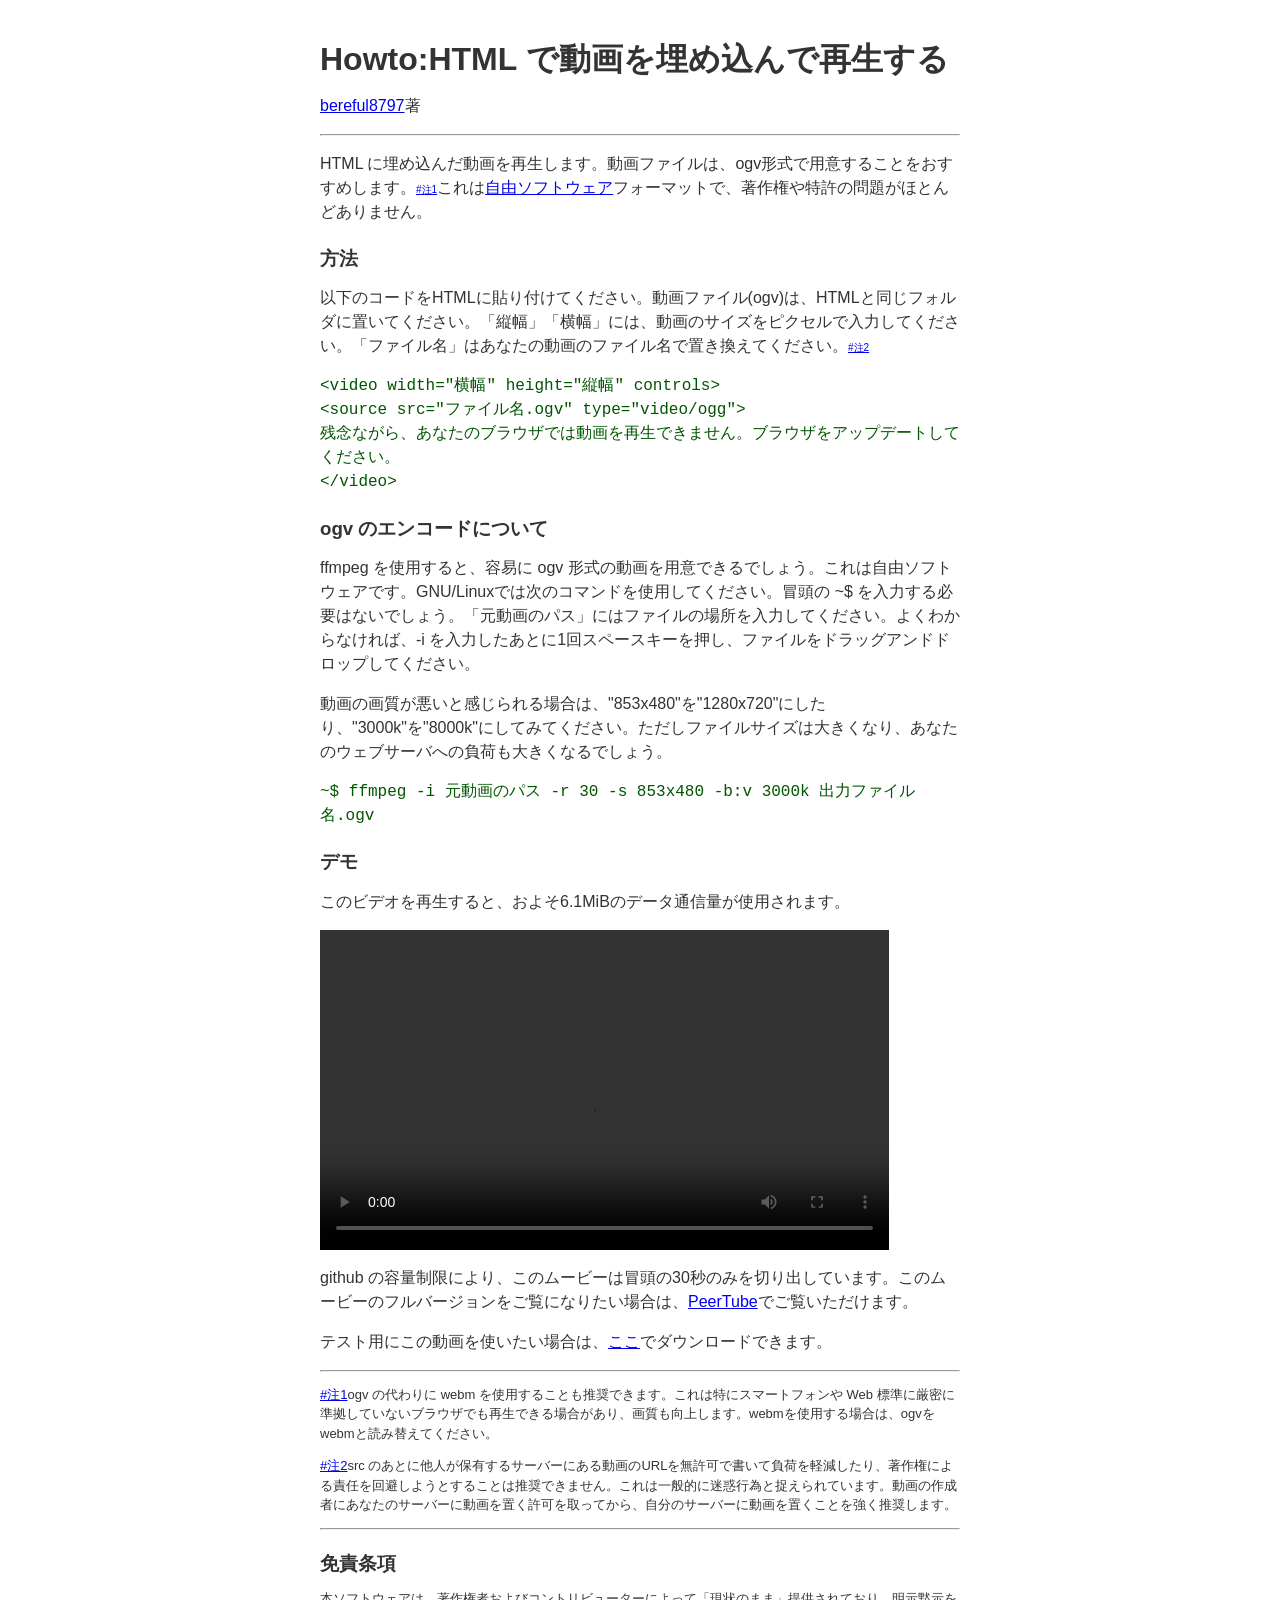
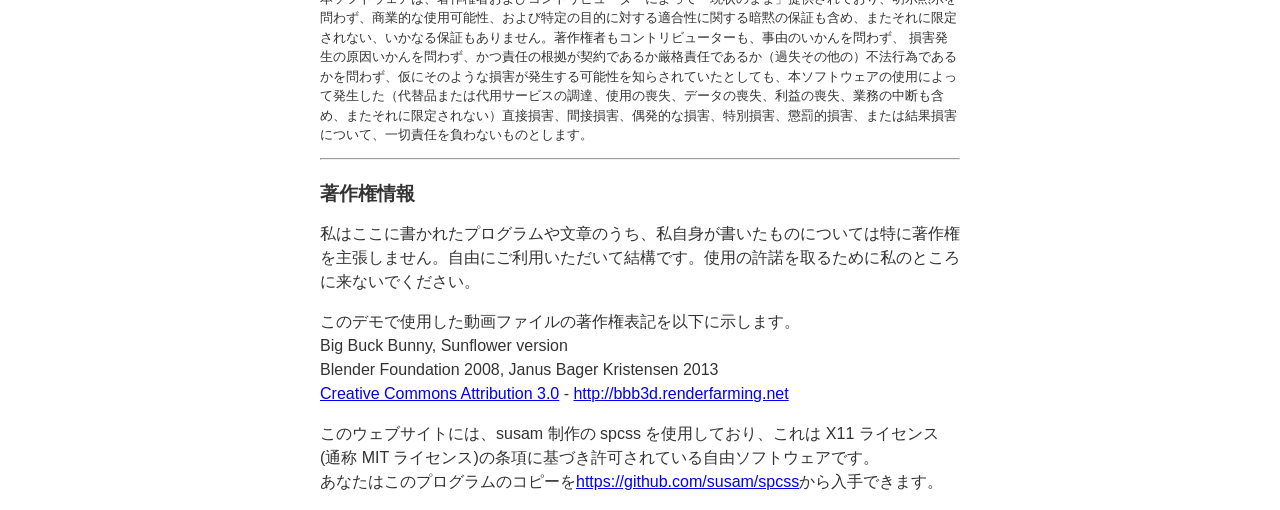
==== commit d82931c7: "Update index.htm" ====
--- a/video/index.htm
+++ b/video/index.htm
@@ -36,7 +36,7 @@
 <hr>
     <font size="2">
     <dt id="注1"><p><a href="#注1">#注1</a>ogv の代わりに webm を使用することも推奨できます。これは特にスマートフォンや Web 標準に厳密に準拠していないブラウザでも再生できる場合があり、画質も向上します。webmを使用する場合は、ogvをwebmと読み替えてください。</p></dt>
-    <dt id="注2"><p><a href="#注2">#注2</a>href のあとに他人が保有するサーバーにある動画のURLを無許可で書いて負荷を軽減したり、著作権による責任を回避しようとすることは推奨できません。これは一般的に迷惑行為と捉えられています。動画の作成者にあなたのサーバーに動画を置く許可を取ってから、自分のサーバーに動画を置くことを強く推奨します。</p></dt>
+    <dt id="注2"><p><a href="#注2">#注2</a>src のあとに他人が保有するサーバーにある動画のURLを無許可で書いて負荷を軽減したり、著作権による責任を回避しようとすることは推奨できません。これは一般的に迷惑行為と捉えられています。動画の作成者にあなたのサーバーに動画を置く許可を取ってから、自分のサーバーに動画を置くことを強く推奨します。</p></dt>
     </font>
 <hr>
 <h3>免責条項</h3>
